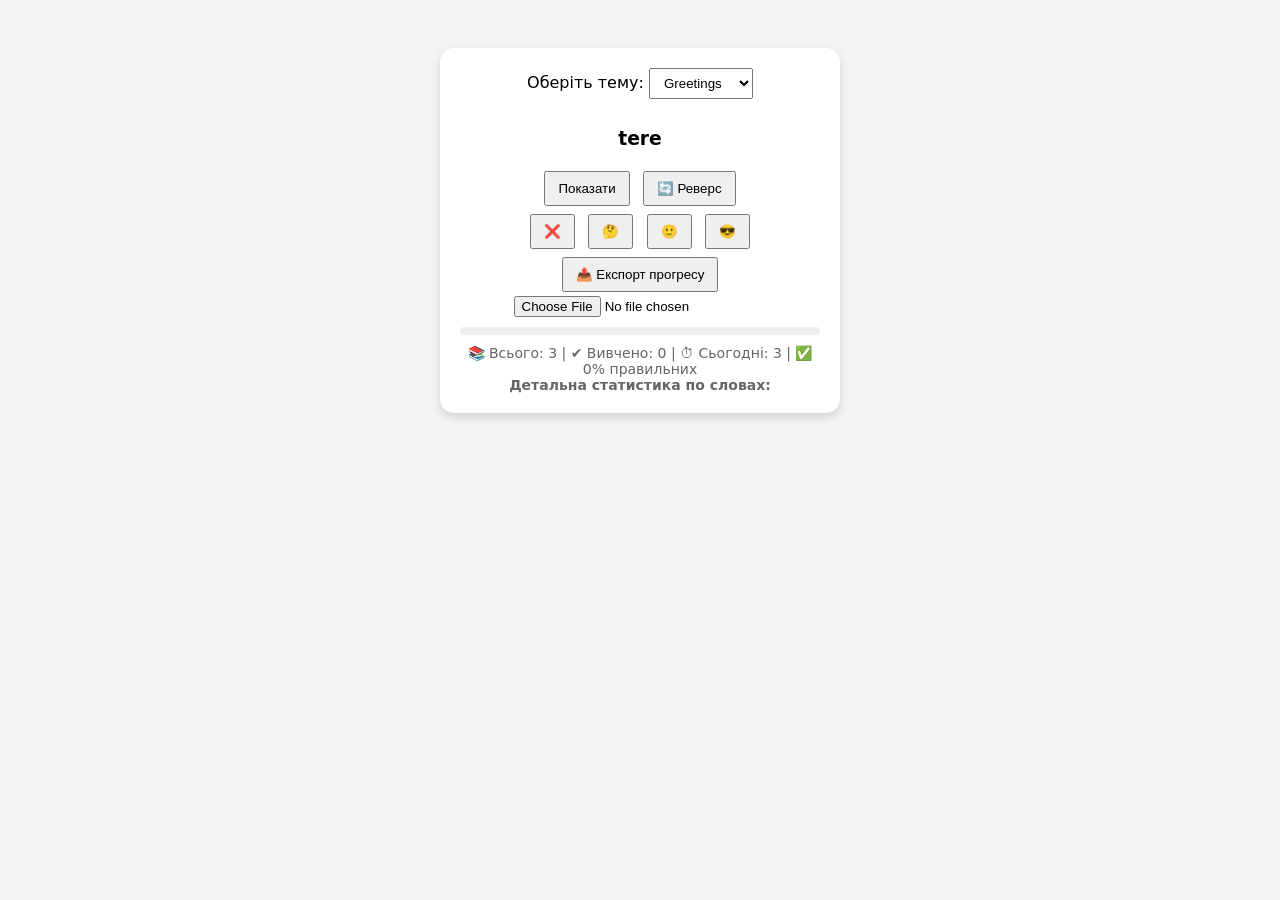
==== index.html @ 699f8dfa "Update flashcards" ====
<!DOCTYPE html>
<html lang="uk">
  <head>
    <meta charset="UTF-8" />
    <title>Estonian Flashcards</title>

    <style>
      /* =====================
  Блок: Основні стилі
===================== */
      body {
        font-family: system-ui, sans-serif;
        background: #f4f4f4;
        display: flex;
        justify-content: center;
        align-items: flex-start;
        padding-top: 40px;
      }

      .card {
        background: white;
        padding: 20px;
        width: 360px;
        border-radius: 14px;
        box-shadow: 0 4px 10px rgba(0, 0, 0, 0.15);
        text-align: center;
        position: relative;
      }

      .answer {
        margin-top: 10px;
        max-height: 0;
        overflow: hidden;
        color: #555;
        transition: max-height 0.3s ease, opacity 0.3s ease;
        opacity: 0;
      }

      .answer.show {
        max-height: 100px;
        opacity: 1;
      }

      button {
        margin: 4px;
        padding: 8px 12px;
      }

      select {
        margin-bottom: 10px;
        padding: 6px 10px;
      }

      .stats {
        margin-top: 10px;
        font-size: 14px;
        color: #666;
      }

      .progress-bar {
        height: 8px;
        width: 100%;
        background: #eee;
        border-radius: 4px;
        margin-top: 10px;
        overflow: hidden;
      }

      .progress-fill {
        height: 100%;
        width: 0%;
        background: #4caf50;
        transition: width 0.3s ease;
      }

      .difficult {
        background: #ffdede;
        border-radius: 4px;
        padding: 2px 4px;
      }
    </style>
  </head>

  <body>
    <div class="card">
      <!-- =====================
       Блок: Вибір теми
  ====================== -->
      <label for="topic">Оберіть тему:</label>
      <select id="topic"></select>
      <br />

      <!-- =====================
       Блок: Питання та відповідь
  ====================== -->
      <h3 id="question"></h3>
      <div id="answer" class="answer"></div>

      <!-- =====================
       Блок: Кнопки управління
  ====================== -->
      <button onclick="toggleAnswer()">Показати</button>
      <button id="reverseBtn">🔄 Реверс</button>
      <br />
      <button onclick="grade(0)">❌</button>
      <button onclick="grade(1)">🤔</button>
      <button onclick="grade(2)">🙂</button>
      <button onclick="grade(3)">😎</button>
      <br />
      <button onclick="exportProgress()">📤 Експорт прогресу</button>
      <input
        type="file"
        id="importFile"
        onchange="importProgress(this.files[0])"
      />

      <!-- =====================
       Блок: Прогресбар та статистика
  ====================== -->
      <div class="progress-bar">
        <div id="progressFill" class="progress-fill"></div>
      </div>
      <div class="stats" id="stats"></div>
    </div>

    <script src="words.js"></script>
    <script src="app.js"></script>
    <script>
      /* =====================
        Блок: Ініціалізація теми select
      ===================== */
      const topicSelect = document.getElementById("topic");
      Object.keys(BASE_WORDS).forEach((t) => {
        const opt = document.createElement("option");
        opt.value = t;
        opt.textContent = t.charAt(0).toUpperCase() + t.slice(1);
        topicSelect.appendChild(opt);
      });
      topicSelect.addEventListener("change", () =>
        selectTopic(topicSelect.value)
      );

      // Старт: перша тема за замовчуванням
      selectTopic(topicSelect.value || Object.keys(BASE_WORDS)[0]);

      /* =====================
      // Блок: Реверс кнопка
      ===================== */
      const reverseBtn = document.getElementById("reverseBtn");
      reverseBtn.addEventListener("click", () => {
        reverse = !reverse;
        render();
        reverseBtn.textContent = reverse
          ? "🔄 Українська → Естонська"
          : "🔄 Естонська → Українська";
      });
    </script>
  </body>
</html>
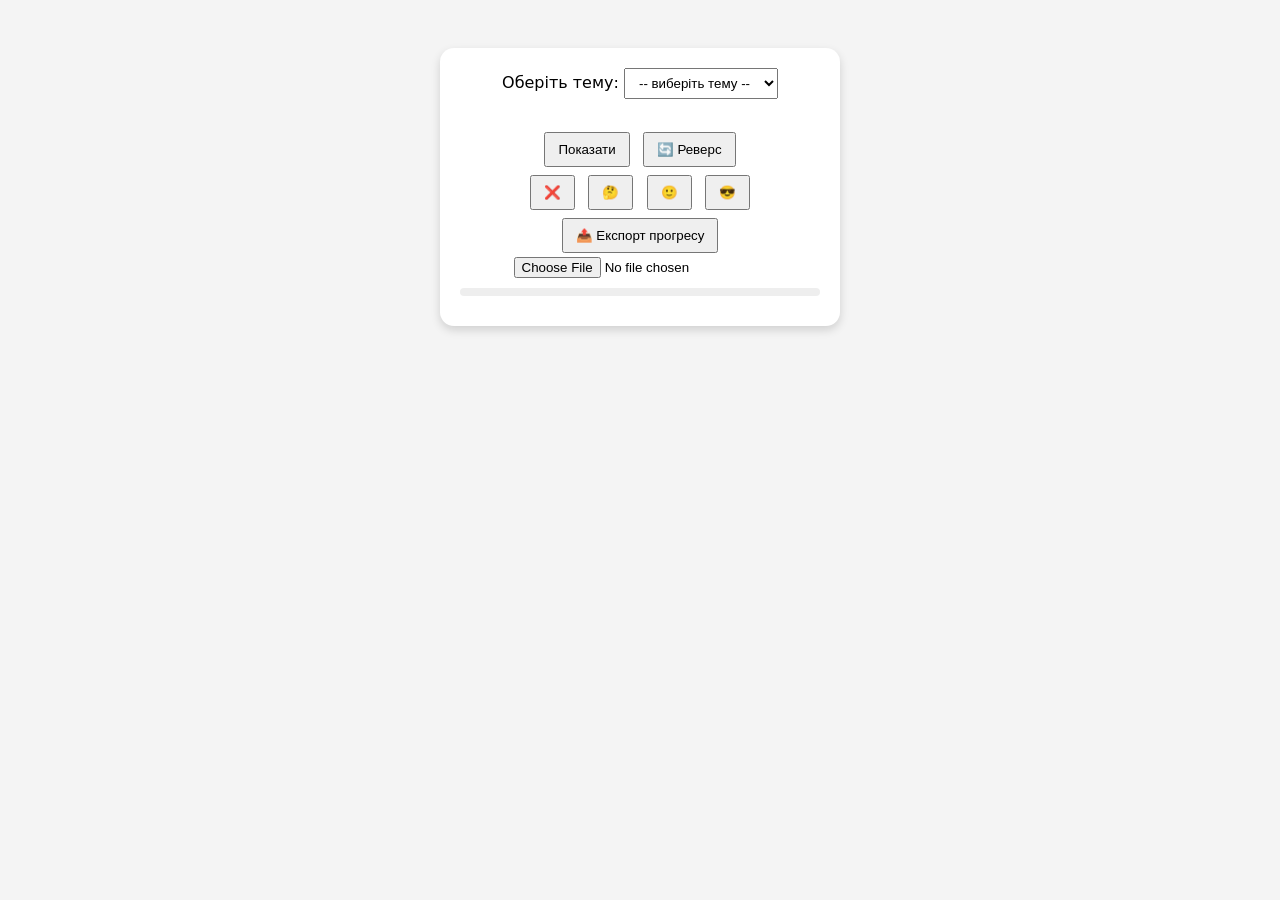
==== commit 3e928af6: "design improvements" ====
--- a/index.html
+++ b/index.html
@@ -86,9 +86,12 @@
       <!-- =====================
        Блок: Вибір теми
   ====================== -->
-      <label for="topic">Оберіть тему:</label>
-      <select id="topic"></select>
-      <br />
+      <div id="topicSelector" style="margin-bottom: 10px">
+        <label for="topics">Оберіть тему: </label>
+        <select id="topics" onchange="selectTopic(this.value)">
+          <option value="" disabled selected>-- виберіть тему --</option>
+        </select>
+      </div>
 
       <!-- =====================
        Блок: Питання та відповідь
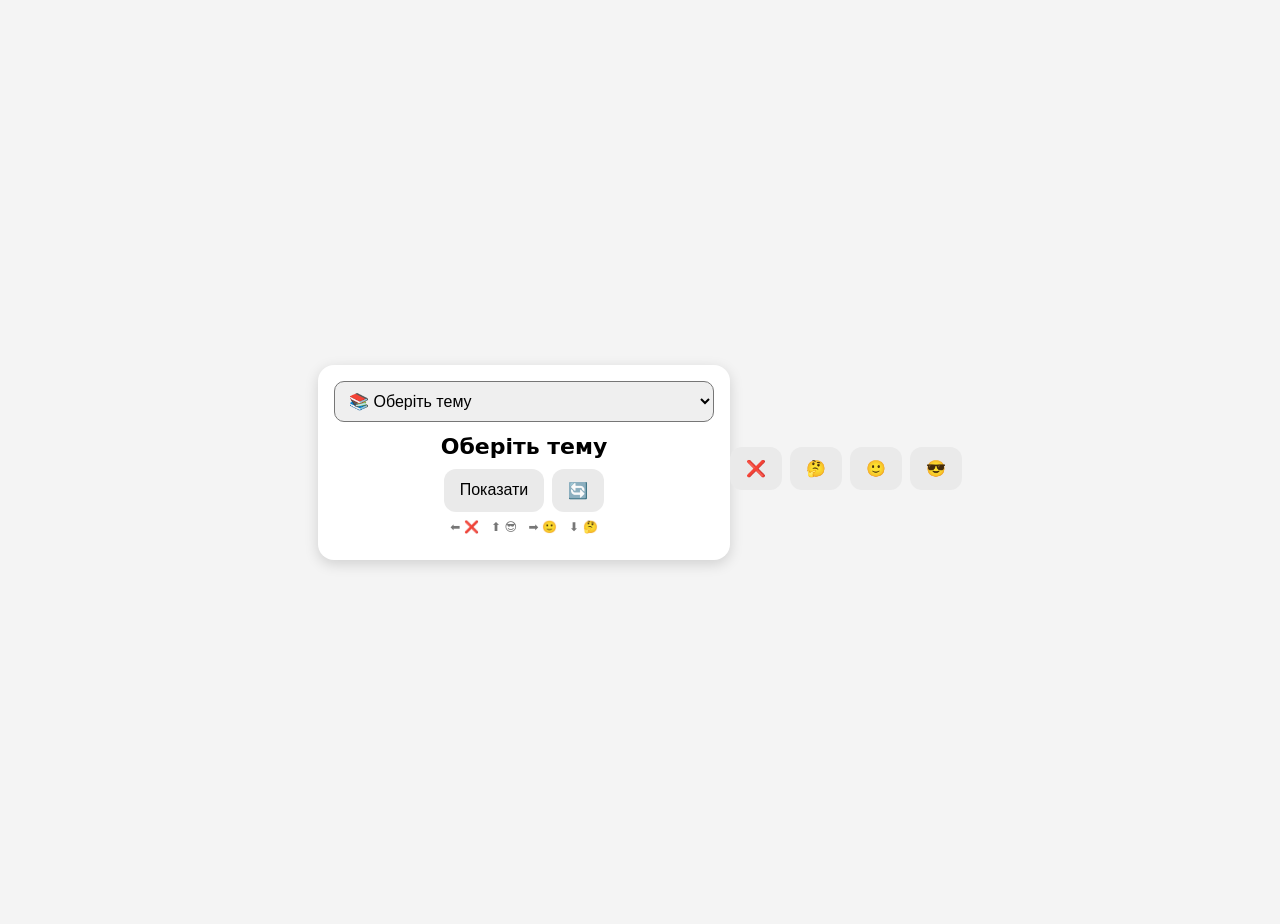
==== commit f27eac55: "design improvements" ====
--- a/index.html
+++ b/index.html
@@ -2,81 +2,134 @@
 <html lang="uk">
   <head>
     <meta charset="UTF-8" />
-    <title>Estonian Flashcards</title>
 
+    <!-- =====================
+    Mobile viewport
+  ===================== -->
+    <meta name="viewport" content="width=device-width, initial-scale=1.0" />
+
+    <title>Eesti Flashcards</title>
+
+    <!-- =====================
+    Styles
+  ===================== -->
     <style>
-      /* =====================
-  Блок: Основні стилі
-===================== */
+      /* ===== Base ===== */
       body {
-        font-family: system-ui, sans-serif;
+        font-family: system-ui, -apple-system, BlinkMacSystemFont, sans-serif;
         background: #f4f4f4;
+        margin: 0;
+        padding: 12px;
+        min-height: 100vh;
+
         display: flex;
         justify-content: center;
-        align-items: flex-start;
-        padding-top: 40px;
+        align-items: center;
       }
 
+      /* ===== Card ===== */
       .card {
         background: white;
-        padding: 20px;
-        width: 360px;
-        border-radius: 14px;
-        box-shadow: 0 4px 10px rgba(0, 0, 0, 0.15);
+        width: 100%;
+        max-width: 380px;
+        padding: 16px;
+        border-radius: 16px;
+        box-shadow: 0 4px 14px rgba(0, 0, 0, 0.15);
         text-align: center;
-        position: relative;
+      }
+
+      /* ===== Topic selector ===== */
+      .topic-select {
+        margin-bottom: 12px;
+      }
+
+      select {
+        width: 100%;
+        padding: 10px;
+        font-size: 16px;
+        border-radius: 10px;
+      }
+
+      /* ===== Question / Answer ===== */
+      h3 {
+        font-size: 22px;
+        margin: 10px 0;
       }
 
       .answer {
-        margin-top: 10px;
-        max-height: 0;
-        overflow: hidden;
+        margin-top: 8px;
+        font-size: 18px;
         color: #555;
-        transition: max-height 0.3s ease, opacity 0.3s ease;
-        opacity: 0;
+        display: none;
       }
 
       .answer.show {
-        max-height: 100px;
-        opacity: 1;
+        display: block;
       }
 
+      /* ===== Buttons ===== */
       button {
-        margin: 4px;
-        padding: 8px 12px;
+        padding: 12px 16px;
+        font-size: 16px;
+        border-radius: 12px;
+        border: none;
+        background: #eaeaea;
+        cursor: pointer;
       }
 
-      select {
-        margin-bottom: 10px;
-        padding: 6px 10px;
+      button:active {
+        transform: scale(0.97);
       }
 
+      .top-buttons {
+        display: flex;
+        justify-content: center;
+        gap: 8px;
+        margin-bottom: 8px;
+      }
+
+      /* ===== Stats ===== */
       .stats {
         margin-top: 10px;
-        font-size: 14px;
+        font-size: 13px;
         color: #666;
+        text-align: left;
       }
 
-      .progress-bar {
-        height: 8px;
-        width: 100%;
-        background: #eee;
-        border-radius: 4px;
-        margin-top: 10px;
-        overflow: hidden;
+      /* ===== Sticky grade bar ===== */
+      .grade-bar {
+        display: flex;
+        gap: 8px;
+        margin-top: 12px;
       }
 
-      .progress-fill {
-        height: 100%;
-        width: 0%;
-        background: #4caf50;
-        transition: width 0.3s ease;
+      @media (max-width: 600px) {
+        .grade-bar {
+          position: fixed;
+          bottom: 0;
+          left: 0;
+          right: 0;
+          padding: 10px;
+          background: white;
+          box-shadow: 0 -2px 10px rgba(0, 0, 0, 0.15);
+          z-index: 1000;
+        }
+
+        body {
+          padding-bottom: 90px;
+        }
+
+        .grade-bar button {
+          flex: 1;
+          font-size: 20px;
+        }
       }
 
-      .difficult {
-        background: #ffdede;
-        border-radius: 4px;
-        padding: 2px 4px;
+      /* ===== Hint ===== */
+      .hint {
+        font-size: 12px;
+        color: #777;
+        margin-top: 6px;
       }
     </style>
   </head>
@@ -84,79 +137,51 @@
   <body>
     <div class="card">
       <!-- =====================
-       Блок: Вибір теми
-  ====================== -->
-      <div id="topicSelector" style="margin-bottom: 10px">
-        <label for="topics">Оберіть тему: </label>
+      Topic selector
+    ===================== -->
+      <div class="topic-select">
         <select id="topics" onchange="selectTopic(this.value)">
-          <option value="" disabled selected>-- виберіть тему --</option>
+          <option value="" disabled selected>📚 Оберіть тему</option>
         </select>
       </div>
 
       <!-- =====================
-       Блок: Питання та відповідь
-  ====================== -->
-      <h3 id="question"></h3>
+      Question & Answer
+    ===================== -->
+      <h3 id="question">Оберіть тему</h3>
+
       <div id="answer" class="answer"></div>
 
       <!-- =====================
-       Блок: Кнопки управління
-  ====================== -->
-      <button onclick="toggleAnswer()">Показати</button>
-      <button id="reverseBtn">🔄 Реверс</button>
-      <br />
+      Top buttons
+    ===================== -->
+      <div class="top-buttons">
+        <button onclick="toggleAnswer()">Показати</button>
+        <button onclick="reverse = !reverse; render()">🔄</button>
+      </div>
+
+      <div class="hint">⬅️ ❌ &nbsp; ⬆️ 😎 &nbsp; ➡️ 🙂 &nbsp; ⬇️ 🤔</div>
+
+      <!-- =====================
+      Stats
+    ===================== -->
+      <div class="stats" id="stats"></div>
+    </div>
+
+    <!-- =====================
+    Grade buttons
+  ===================== -->
+    <div class="grade-bar">
       <button onclick="grade(0)">❌</button>
       <button onclick="grade(1)">🤔</button>
       <button onclick="grade(2)">🙂</button>
       <button onclick="grade(3)">😎</button>
-      <br />
-      <button onclick="exportProgress()">📤 Експорт прогресу</button>
-      <input
-        type="file"
-        id="importFile"
-        onchange="importProgress(this.files[0])"
-      />
-
-      <!-- =====================
-       Блок: Прогресбар та статистика
-  ====================== -->
-      <div class="progress-bar">
-        <div id="progressFill" class="progress-fill"></div>
-      </div>
-      <div class="stats" id="stats"></div>
     </div>
 
+    <!-- =====================
+    Scripts
+  ===================== -->
     <script src="words.js"></script>
     <script src="app.js"></script>
-    <script>
-      /* =====================
-        Блок: Ініціалізація теми select
-      ===================== */
-      const topicSelect = document.getElementById("topic");
-      Object.keys(BASE_WORDS).forEach((t) => {
-        const opt = document.createElement("option");
-        opt.value = t;
-        opt.textContent = t.charAt(0).toUpperCase() + t.slice(1);
-        topicSelect.appendChild(opt);
-      });
-      topicSelect.addEventListener("change", () =>
-        selectTopic(topicSelect.value)
-      );
-
-      // Старт: перша тема за замовчуванням
-      selectTopic(topicSelect.value || Object.keys(BASE_WORDS)[0]);
-
-      /* =====================
-      // Блок: Реверс кнопка
-      ===================== */
-      const reverseBtn = document.getElementById("reverseBtn");
-      reverseBtn.addEventListener("click", () => {
-        reverse = !reverse;
-        render();
-        reverseBtn.textContent = reverse
-          ? "🔄 Українська → Естонська"
-          : "🔄 Естонська → Українська";
-      });
-    </script>
   </body>
 </html>
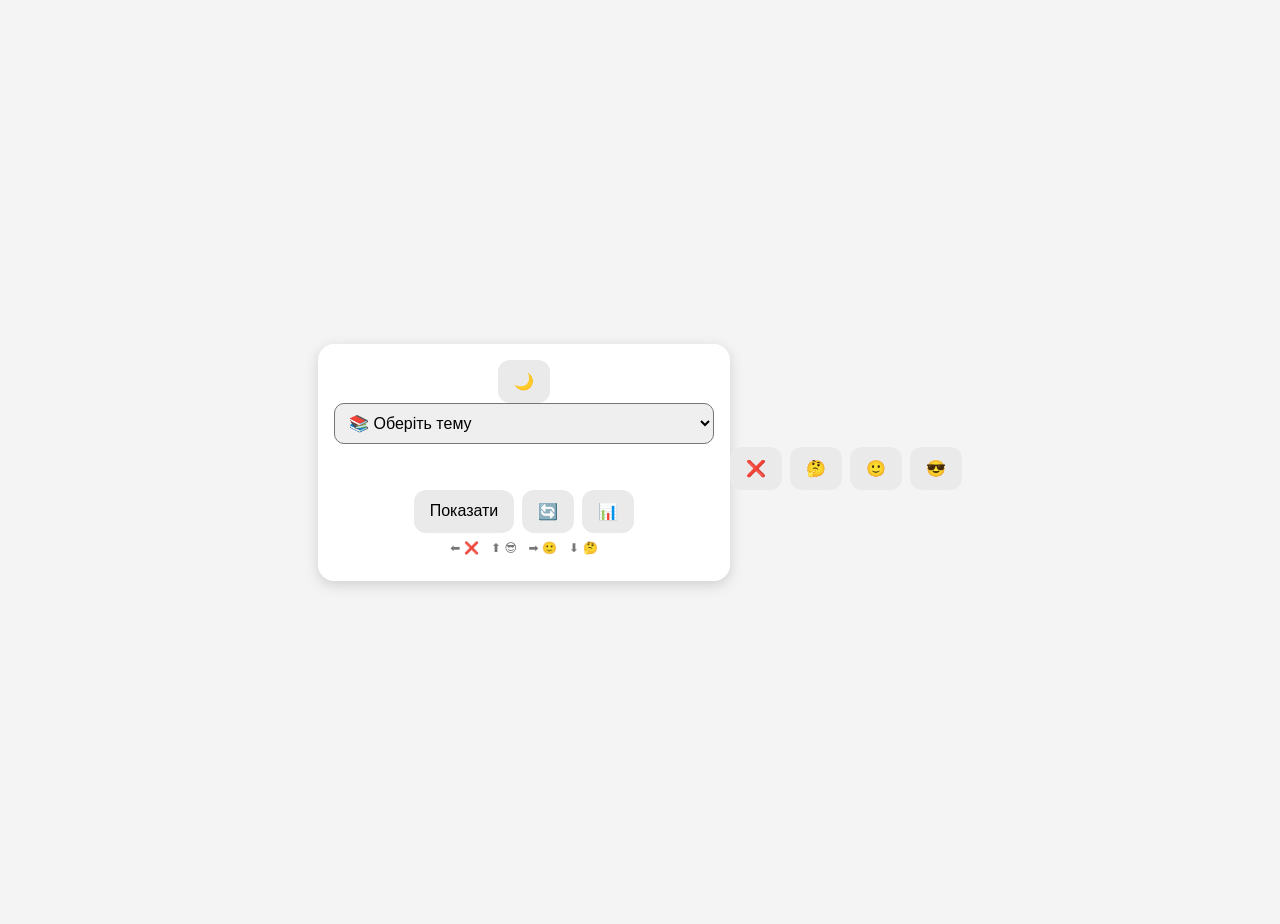
==== commit 64865b05: "optimized, made a separate section for statistics" ====
--- a/index.html
+++ b/index.html
@@ -13,125 +13,9 @@
     <!-- =====================
     Styles
   ===================== -->
-    <style>
-      /* ===== Base ===== */
-      body {
-        font-family: system-ui, -apple-system, BlinkMacSystemFont, sans-serif;
-        background: #f4f4f4;
-        margin: 0;
-        padding: 12px;
-        min-height: 100vh;
-
-        display: flex;
-        justify-content: center;
-        align-items: center;
-      }
-
-      /* ===== Card ===== */
-      .card {
-        background: white;
-        width: 100%;
-        max-width: 380px;
-        padding: 16px;
-        border-radius: 16px;
-        box-shadow: 0 4px 14px rgba(0, 0, 0, 0.15);
-        text-align: center;
-      }
-
-      /* ===== Topic selector ===== */
-      .topic-select {
-        margin-bottom: 12px;
-      }
-
-      select {
-        width: 100%;
-        padding: 10px;
-        font-size: 16px;
-        border-radius: 10px;
-      }
-
-      /* ===== Question / Answer ===== */
-      h3 {
-        font-size: 22px;
-        margin: 10px 0;
-      }
-
-      .answer {
-        margin-top: 8px;
-        font-size: 18px;
-        color: #555;
-        display: none;
-      }
-
-      .answer.show {
-        display: block;
-      }
-
-      /* ===== Buttons ===== */
-      button {
-        padding: 12px 16px;
-        font-size: 16px;
-        border-radius: 12px;
-        border: none;
-        background: #eaeaea;
-        cursor: pointer;
-      }
-
-      button:active {
-        transform: scale(0.97);
-      }
-
-      .top-buttons {
-        display: flex;
-        justify-content: center;
-        gap: 8px;
-        margin-bottom: 8px;
-      }
-
-      /* ===== Stats ===== */
-      .stats {
-        margin-top: 10px;
-        font-size: 13px;
-        color: #666;
-        text-align: left;
-      }
-
-      /* ===== Sticky grade bar ===== */
-      .grade-bar {
-        display: flex;
-        gap: 8px;
-        margin-top: 12px;
-      }
-
-      @media (max-width: 600px) {
-        .grade-bar {
-          position: fixed;
-          bottom: 0;
-          left: 0;
-          right: 0;
-          padding: 10px;
-          background: white;
-          box-shadow: 0 -2px 10px rgba(0, 0, 0, 0.15);
-          z-index: 1000;
-        }
-
-        body {
-          padding-bottom: 90px;
-        }
-
-        .grade-bar button {
-          flex: 1;
-          font-size: 20px;
-        }
-      }
-
-      /* ===== Hint ===== */
-      .hint {
-        font-size: 12px;
-        color: #777;
-        margin-top: 6px;
-      }
-    </style>
+    <link rel="stylesheet" href="css/style.css" />
+    <link rel="manifest" href="manifest.json" />
+    <meta name="theme-color" content="#121212" />
   </head>
 
   <body>
@@ -140,6 +24,7 @@
       Topic selector
     ===================== -->
       <div class="topic-select">
+        <button onclick="toggleTheme()" id="themeBtn">🌙</button>
         <select id="topics" onchange="selectTopic(this.value)">
           <option value="" disabled selected>📚 Оберіть тему</option>
         </select>
@@ -148,9 +33,20 @@
       <!-- =====================
       Question & Answer
     ===================== -->
-      <h3 id="question">Оберіть тему</h3>
+      <!-- =====================
+  Card content
+===================== -->
+      <div class="flip-card">
+        <div class="flip-inner" id="flipCard">
+          <div class="flip-front">
+            <h3 id="question"></h3>
+          </div>
 
-      <div id="answer" class="answer"></div>
+          <div class="flip-back">
+            <div id="answer"></div>
+          </div>
+        </div>
+      </div>
 
       <!-- =====================
       Top buttons
@@ -158,6 +54,7 @@
       <div class="top-buttons">
         <button onclick="toggleAnswer()">Показати</button>
         <button onclick="reverse = !reverse; render()">🔄</button>
+        <button onclick="location.href='stats.html'">📊</button>
       </div>
 
       <div class="hint">⬅️ ❌ &nbsp; ⬆️ 😎 &nbsp; ➡️ 🙂 &nbsp; ⬇️ 🤔</div>
@@ -181,7 +78,8 @@
     <!-- =====================
     Scripts
   ===================== -->
-    <script src="words.js"></script>
-    <script src="app.js"></script>
+    <script src="data/words.js"></script>
+    <script src="js/app.js"></script>
+    <meta name="theme-color" content="#121212" />
   </body>
 </html>
--- a/css/style.css
+++ b/css/style.css
@@ -0,0 +1,206 @@
+/* =====================
+  Base
+===================== */
+body {
+  font-family: system-ui, -apple-system, BlinkMacSystemFont, sans-serif;
+  background: #f4f4f4;
+  margin: 0;
+  padding: 12px;
+  min-height: 100vh;
+
+  display: flex;
+  justify-content: center;
+  align-items: center;
+}
+
+/* =====================
+  Card
+===================== */
+.card {
+  background: white;
+  width: 100%;
+  max-width: 380px;
+  padding: 16px;
+  border-radius: 16px;
+  box-shadow: 0 4px 14px rgba(0, 0, 0, 0.15);
+  text-align: center;
+}
+
+/* =====================
+  Topic selector
+===================== */
+.topic-select {
+  margin-bottom: 12px;
+}
+
+select {
+  width: 100%;
+  padding: 10px;
+  font-size: 16px;
+  border-radius: 10px;
+}
+
+/* =====================
+  Question / Answer
+===================== */
+h3 {
+  font-size: 22px;
+  margin: 10px 0;
+}
+
+.answer {
+  margin-top: 8px;
+  font-size: 18px;
+  color: #555;
+  display: none;
+}
+
+.answer.show {
+  display: block;
+}
+
+/* =====================
+  Buttons
+===================== */
+button {
+  padding: 12px 16px;
+  font-size: 16px;
+  border-radius: 12px;
+  border: none;
+  background: #eaeaea;
+  cursor: pointer;
+}
+
+button:active {
+  transform: scale(0.97);
+}
+
+.top-buttons {
+  display: flex;
+  justify-content: center;
+  gap: 8px;
+  margin-bottom: 8px;
+}
+
+/* =====================
+  Stats
+===================== */
+.stats {
+  margin-top: 10px;
+  font-size: 13px;
+  color: #666;
+  text-align: left;
+}
+
+/* =====================
+  Grade bar (mobile)
+===================== */
+.grade-bar {
+  display: flex;
+  gap: 8px;
+  margin-top: 12px;
+}
+
+@media (max-width: 600px) {
+  .grade-bar {
+    position: fixed;
+    bottom: 0;
+    left: 0;
+    right: 0;
+    padding: 10px;
+    background: white;
+    box-shadow: 0 -2px 10px rgba(0, 0, 0, 0.15);
+    z-index: 1000;
+  }
+
+  body {
+    padding-bottom: 90px;
+  }
+
+  .grade-bar button {
+    flex: 1;
+    font-size: 20px;
+  }
+}
+
+/* =====================
+  Hint
+===================== */
+.hint {
+  font-size: 12px;
+  color: #777;
+  margin-top: 6px;
+}
+
+/* =====================
+  Dark mode
+===================== */
+body.dark {
+  background: #121212;
+}
+
+body.dark .card {
+  background: #1e1e1e;
+  color: #eee;
+}
+
+body.dark button {
+  background: #333;
+  color: #eee;
+}
+
+body.dark select {
+  background: #333;
+  color: #eee;
+}
+
+body.dark .answer {
+  color: #bbb;
+}
+
+body.dark .stats {
+  color: #aaa;
+}
+/* =====================
+  Flip card animation
+===================== */
+.flip-card {
+  perspective: 1000px;
+}
+
+.flip-inner {
+  position: relative;
+  width: 100%;
+  transition: transform 0.6s;
+  transform-style: preserve-3d;
+}
+
+.flip-inner.flipped {
+  transform: rotateY(180deg);
+}
+
+.flip-front,
+.flip-back {
+  backface-visibility: hidden;
+  -webkit-backface-visibility: hidden;
+  padding: 12px;
+}
+
+.flip-back {
+  position: absolute;
+  top: 0;
+  left: 0;
+  width: 100%;
+  transform: rotateY(180deg);
+}
+/* =====================
+  Leech words
+===================== */
+.difficult {
+  color: #c62828;
+  font-weight: 600;
+}
+
+body.dark .difficult {
+  color: #ff8a80;
+}
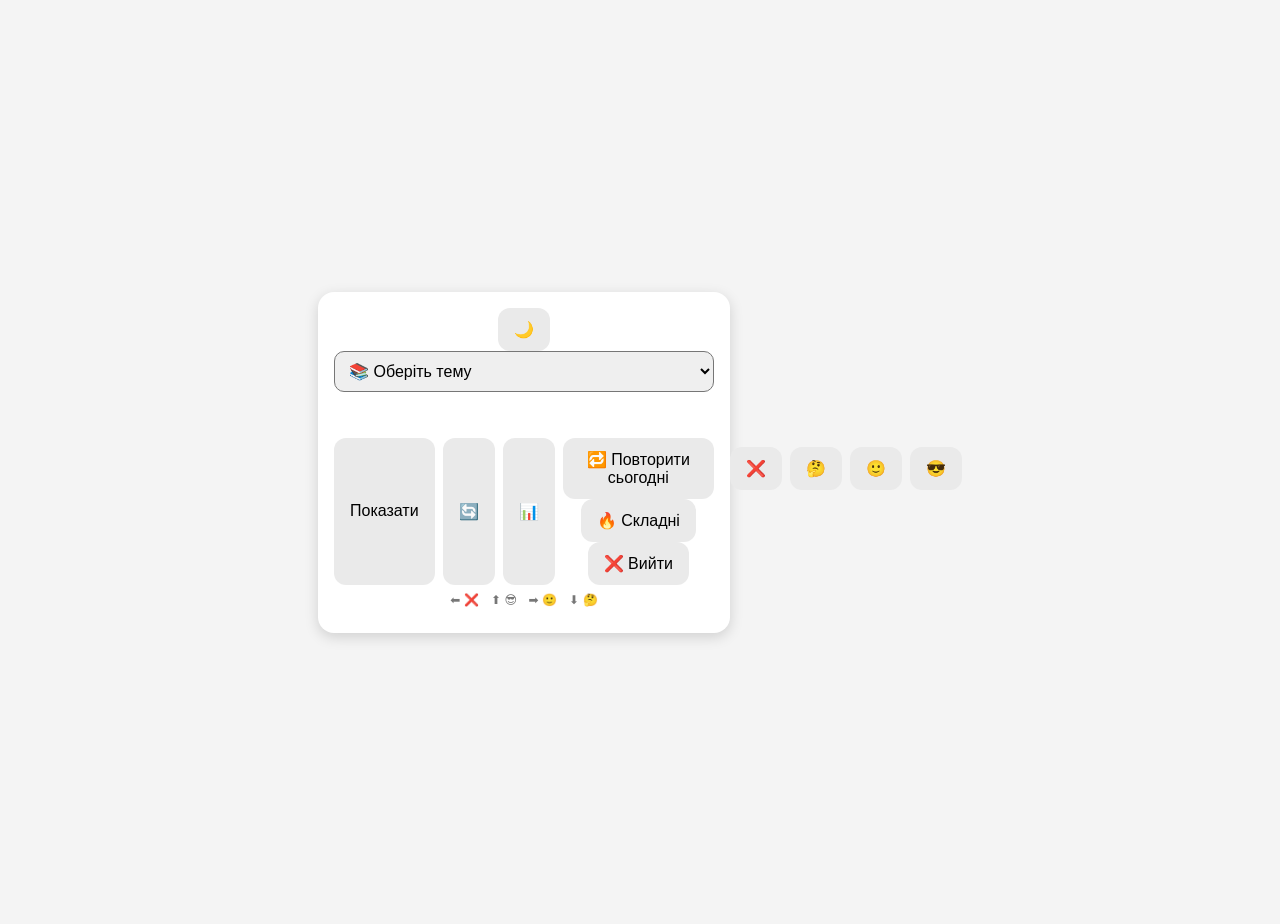
==== commit 211dacb5: "Add functionality for repeating words." ====
--- a/index.html
+++ b/index.html
@@ -55,6 +55,12 @@
         <button onclick="toggleAnswer()">Показати</button>
         <button onclick="reverse = !reverse; render()">🔄</button>
         <button onclick="location.href='stats.html'">📊</button>
+        <div class="repeat-buttons">
+  <button onclick="repeatToday()">🔁 Повторити сьогодні</button>
+  <button onclick="repeatDifficult()">🔥 Складні</button>
+  <button onclick="exitRepeat()">❌ Вийти</button>
+</div>
+
       </div>
 
       <div class="hint">⬅️ ❌ &nbsp; ⬆️ 😎 &nbsp; ➡️ 🙂 &nbsp; ⬇️ 🤔</div>
